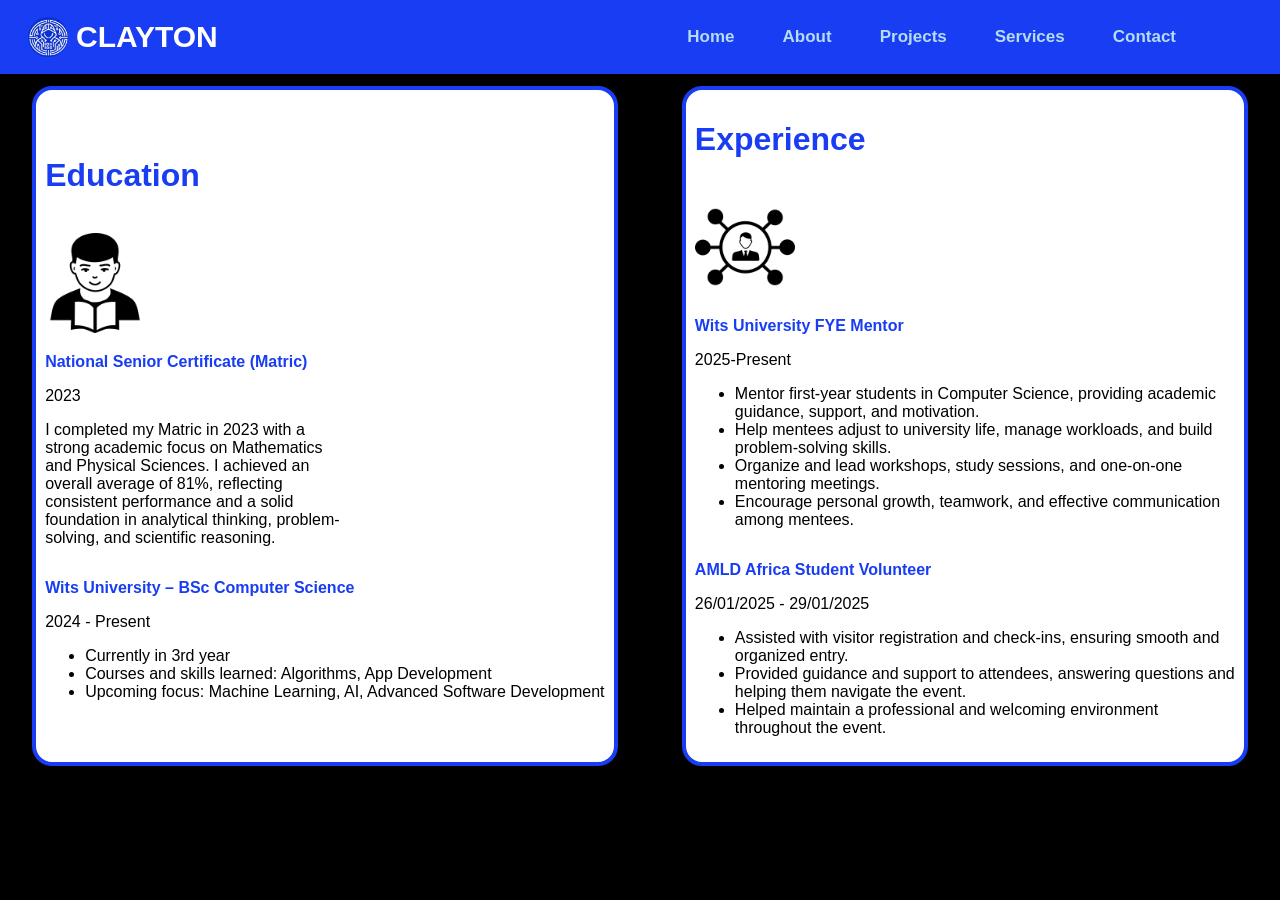
==== about.html @ 1ab11ec0 "about section pre done design" ====
<!DOCTYPE html>
<html lang="en">
<head>
    <meta charset="UTF-8">
    <meta name="viewport" content="width=device-width, initial-scale=1.0">
    <title>About</title>
    <link rel="stylesheet" href="styles.css">
  
</head>
<body>
      <div class="circles-bg">
  <span></span>
  <span></span>
  <span></span>
  <span></span>
  <span></span>
  <span></span>
  <span></span>
  <span></span>
   <span></span>
  <span></span>
  <span></span>
  <span></span>
  <span></span>
  <span></span>
  <span></span>
  <span></span>
   <span></span>
  <span></span>
  <span></span>
  <span></span>
  <span></span>
  <span></span>
  <span></span>
  <span></span>
   <span></span>
  <span></span>
  <span></span>
  <span></span>
  <span></span>
  <span></span>
    <span></span>
  <span></span>
  <span></span>
  <span></span>
  <span></span>
  <span></span>
  <span></span>
  <span></span>
   <span></span>
  <span></span>
  <span></span>
  <span></span>
  <span></span>
  <span></span>
  <span></span>
  <span></span>
   <span></span>
  <span></span>
  <span></span>
  <span></span>
  <span></span>
  <span></span>
  <span></span>
  <span></span>
   <span></span>
  <span></span>
  <span></span>
  <span></span>
  <span></span>
  <span></span>
  <span></span>
  <span></span>
  <span></span>
  <span></span>
</div>
  <header id="header">
      
        <div id="bar">
              <div id="ln" >
            <image id="logo" src="logos/logo.jpg" alt="this is the logo of my website"></image>
            <h1 id="title">CLAYTON</h1>
        </div>
            <div id="navContainer">
                <a class="navigation" id="a1" href="index.html">Home</a>
                <a class="navigation" href="about.html">About</a>
                <a class="navigation" href="projects.html">Projects</a>
                <a class="navigation" href="services.html">Services</a>
                <a class="navigation" href="contact.html">Contact</a>
            </div>
           
        </div>
    </header>
    <main id="main">
        <div id="info">
        <div id="education" class="edu">
            <h1 id="t">Education</h1>
            <br>
            <!-- education site -->
             <div class="eduObject">
                <image class="eduProfile" src="logos/student-icon.png"></image>
                <p class="nd">National Senior Certificate (Matric)</p>
                <p class="period">2023</p>
                <p class="desc">I completed my Matric in 2023 with a strong academic focus on Mathematics and Physical Sciences. I achieved an overall average of 81%, reflecting consistent performance and a solid foundation in analytical thinking, problem-solving, and scientific reasoning.</p>
             </div>
              <div class="eduObject">
                
                <p class="nd">Wits University – BSc Computer Science</p>
                <p class="period">2024 - Present</p>
                <ul>
                    <li>Currently in 3rd year</li>
                    <li>Courses and skills learned: Algorithms, App Development</li>
                    <li>
Upcoming focus: Machine Learning, AI, Advanced Software Development</li>
                </ul>
                
             </div>
        </div>
        <!-- Experience section -->
         <div id="Experience" class="edu">
            <h1 id="t1">Experience</h1>
            <br>
            <!-- education site -->
             <div class="eduObject">
                <image class="eduProfile" src="logos/user-network-icon.png"></image>
                <p class="nd">Wits University FYE Mentor</p>
                <p class="period">2025-Present</p>
                <ul id="expdesc">
                    <li>Mentor first-year students in Computer Science, providing academic guidance, support, and motivation.</li>

<li>Help mentees adjust to university life, manage workloads, and build problem-solving skills.</li>

<li>Organize and lead workshops, study sessions, and one-on-one mentoring meetings.</li>

<li>Encourage personal growth, teamwork, and effective communication among mentees.</li>
                </ul>
             </div>
                    <div class="eduObject">
                <p class="nd">AMLD Africa Student Volunteer</p>
                <p class="period">26/01/2025 - 29/01/2025</p>
                <ul id="expdesc">
                    <li>Assisted with visitor registration and check-ins, ensuring smooth and organized entry.</li>

<li>Provided guidance and support to attendees, answering questions and helping them navigate the event.</li>

<li>Helped maintain a professional and welcoming environment throughout the event.</li>
                </ul>
             </div>
           
        </div>
        <!-- Skills section -->
         
       </div>
    </main>
    
</body>
</html>
---- styles.css ----
*{
    font-family: 'Trebuchet MS', 'Lucida Sans Unicode', 'Lucida Grande', 'Lucida Sans', Arial, sans-serif;
}
#title{
    display:inline-block;
      
        color:white;
        align-items: center;
        font-size: 30px;
        /* font-style:italic; */
        font-family:arial,'Times New Roman', Times, serif;
    
        
}
.navigation.active{
        font-weight: bold;
    text-decoration-color:white;
    text-decoration-thickness: 3px;
    transform: scale(1.2);
    color:white;
}
.navigation:active{
    
    font-weight: bold;
    text-decoration-color:white;
    text-decoration-thickness: 3px;
    transform: scale(1.2);
    color:white;
}
.navigation{
    box-sizing: border-box;
    text-decoration: none;
    color:rgb(181, 219, 245);
    font-weight: bold;
    border: 4px solid transparent;
    transition:  0.3s ease, transform 0.3s ease;
}
.navigation:hover{
    background-color:rgb(143, 135, 211);
    cursor: pointer;
    border-radius:12px;
    text-decoration-color:white;
    text-decoration-thickness: 3px;
    border:4px solid white;
    padding:4px;

}
#profile{
    display: inline;
}

#picture{
    height: 480px;
    border: 5px solid #183df2;
    border-radius: 45px;
    width:350px;
    margin:3px;
    margin-left: 40px;
    margin-right: 20px;
    margin-bottom: 0px;
}
#picture:hover{
    height:500px;
    width:380px;

}
.clink:hover{
    width:40px;
    height:40px;
    border: #183df2 solid 2px;
    padding: 3px;
    border-radius: 12px;
}
#contact_links:hover{
    display: flex;
    width:310px;
      margin:17px;
    align-items:right;
    animation-play-state: paused;
    justify-content: space-around;
    flex:1px;

}
.socialLinks :hover{
    animation-play-state: paused;
}
#contact_links:hover a{
    animation-play-state: paused;
}
.socialLinks:active{
    animation-play-state: paused;
}
#intro{
    display: flex;
    justify-content: center;
       flex-wrap: wrap;
    gap:20px;
   
}
#phrase{
    margin-top: 70px;
     opacity: 0;   
     color:white;
       margin-bottom: 90px;          
    transform: translateX(100%); 
    transition: opacity 1s ease, transform 3s ease;
}
#phrase.show {
    opacity: 1;
    transform: translateY(0);
}

#name{
    font-size: 20px;
    font-weight: bold;
    color:#183df2
}
#introbox{

    width: 400px;
    margin-top: 90px;
  
}
#contact_links{
    display: flex;
      width: 100px;
    height: 300px;
    position: relative;
     overflow: hidden; 
    align-items: center;
    margin:0px;
    justify-content: space-around;
    flex:1px;
}
#contact_links a{
    width: 30px;
    height: 30px;

    transform-origin: 100px 0; 
    animation: orbit 5s linear infinite;
}

#contact_links a:nth-child(1) {
    animation-delay: 0s;
}
#contact_links a:nth-child(2) {
    animation-delay: 1.25s;
}
#contact_links a:nth-child(3) {
    animation-delay: 2.5s;
}
#contact_links a:nth-child(4) {
    animation-delay: 3.75s;
}

@keyframes orbit {
    from {
        transform: rotate(0deg) translateX(100px) rotate(0deg);
    }
    to {
        transform: rotate(360deg) translateX(100px) rotate(-360deg);
    }
    
}
@keyframes fall {
    from {
        transform: translate(0, 0);
        opacity: 0;
    }
    10% {
        opacity: 1;
    }
    to {
        transform: translate(-20px, -120vh);
        opacity: 0;
    }
}

#logo{
    width:40px;
    height:40px;
    margin-top: 18px;
    margin:3px;
    padding: 5px;
    background-color: #183df2;
    border-radius: 25px;;
}
#git{
    background-color: white;
    border-radius: 40px;;
}
.clink{
    height:30px;
    width:30px;
}
#ln{
    display:flex;
    margin-left:20px;
    justify-content: center;
    align-items: center;
}
#d:hover{
    background-color: blue;
    cursor: pointer;
}
#d{
    color:white;
    display: inline;
    background-color: #183df2;
    margin-top:40px;
    align-items: center;
    padding:8px;
    border-radius: 20px;
    font-weight: bold;
}
#header{
    margin:0px;
}

body{
    margin:0px;
    justify-content: center;
    background-color: black;
    overflow: auto;
}
#bar{
    display: flex;
    background-color: #183df2;
    flex:1px;
    margin:0px;
    gap:40px;
    align-items: center;
    justify-content: space-between;
}
#navContainer{
    display: flex;
    font-size:17px;
    justify-content: space-around;
    margin-right: 100px;
    margin-left: 0px;
    gap: 40px;
    
}

.circles-bg {
    position: fixed;
    top: 0;
    left: 0;
    width: 100%;
    height: 100%;
    overflow: hidden;
    z-index: -1; 
    background: black; 
}

.circles-bg span {
    position: absolute;
    bottom: -150px;
    width: 40px;
    height: 40px;
    background: rgba(24, 61, 242, 0.2);
    border-radius: 50%;
    animation: fall 15s linear infinite;
}


.circles-bg span:nth-child(1) {
    left: 10%;
    width: 20px;
    height: 20px;
    animation-duration: 10s;
}

.circles-bg span:nth-child(2) {
    left: 25%;
    width: 50px;
    height: 50px;
    animation-duration: 18s;
}

.circles-bg span:nth-child(3) {
    left: 40%;
    width: 30px;
    height: 30px;
    animation-duration: 14s;
}

.circles-bg span:nth-child(4) {
    left: 55%;
    width: 60px;
    height: 60px;
    animation-duration: 20s;
}

.circles-bg span:nth-child(5) {
    left: 70%;
    width: 25px;
    height: 25px;
    animation-duration: 12s;
}

.circles-bg span:nth-child(6) {
    left: 85%;
    width: 45px;
    height: 45px;
    animation-duration: 16s;
}

.circles-bg span:nth-child(7) {
    left: 95%;
    width: 15px;
    height: 15px;
    animation-duration: 9s;
}

@keyframes fall {
    0% {
        transform: translateY(0);
        opacity: 0;
    }
    10% {
        opacity: 1;
    }
    100% {
        transform: translateY(-120vh);
        opacity: 0;
    }
}
/* about page */
#Experience{
     background-color: white;
    border-radius: 20px;
    display:flex;
    padding:9px;
    margin:12px;
    justify-content: center;
    flex-wrap: wrap;
    margin:12px;
    flex-direction: column;
    border: 4px solid #183df2;
}
.eduObject{
        justify-content: center;
        align-items: center;
}
#education{
    background-color: white;
    border-radius: 20px;
    justify-content: center;
    display:flex;
    padding:9px;
    margin:12px;
    flex-wrap: wrap;
    margin:12px;
    flex-direction: column;
    border: 4px solid #183df2;
}
#t1{
    font-weight: bold;
    color:#183df2;
}
.nd{
    font-weight: bold;
    color:#183df2;
  
}
.eduProfile{
    width: 100px;
    height:100px;
    border-radius:25px;
    background-color:white;
}
#t{
     font-weight: bold;
    color:#183df2;
}
.desc{
     width:300px;
}
#info{
    display:flex;
    justify-content: space-around;
    overflow: auto;
   
}
#expdesc{
    width:500px;
}
@media(max-width:600px){
    #picture{
    border-radius: 45px;
    flex-direction: column;
    height:300px;
    width:300px;
    margin:12px auto;
    }
    #picture:hover{
    height:350px;
    width:350px;

}
 #contact_links{
        display: flex;
        flex-direction: row; 
        justify-content: center; 
        align-items: center;
        width: 100%;
        height: auto;
        margin: 20px 0;
        animation: none; 
        overflow: visible; 
    }
    
    #contact_links a{
        margin: 0 10px; 
        animation: none; 
        transform: none; 
    }
  #profile{
        display: flex;
        justify-content: center;
        width: 100%;
    }
    
#intro{
    display: flex;
    flex-direction: column;
    align-items: center;
    width: 100%;
    padding: 20px;
    justify-content: center;
}
#d{
    color:black;
    background-color: #183df2;
    border-radius: 20px;
    font-weight: bold;
}
#introbox{
    position:flex;
    align-items: center;
    flex-direction: column;
    justify-content: center;
    width: 90%;
    font-size: 14px;
    text-align: center;
    max-width: 350px;
    margin: 0 auto;
}
#info{
    display: flex;
    flex-direction: column;
    overflow-y: auto;
     box-sizing: border-box;
      scroll-behavior: smooth; 
}

#title{
    font-size: 17px;
    margin-right:1px;
}
body{
    margin:0px;
    justify-content: center;
    background-color: black;
    width: 100%;
}
    .circles-bg span {
        width: 20px; 
        height: 20px;
    }
    
    .circles-bg span:nth-child(2),
    .circles-bg span:nth-child(4),
    .circles-bg span:nth-child(6) {
        width: 30px; 
        height: 30px;
    }
    #main{
         height: 100vh; 
    }
#phrase{
            margin-top: 20px; 
        margin-bottom: 20px;
        font-size: 16px; 
        text-align: center; 
        opacity: 1; 
        transform: none; 
        width: 100%; /
}
#bar{
    overflow: hidden;
}
}
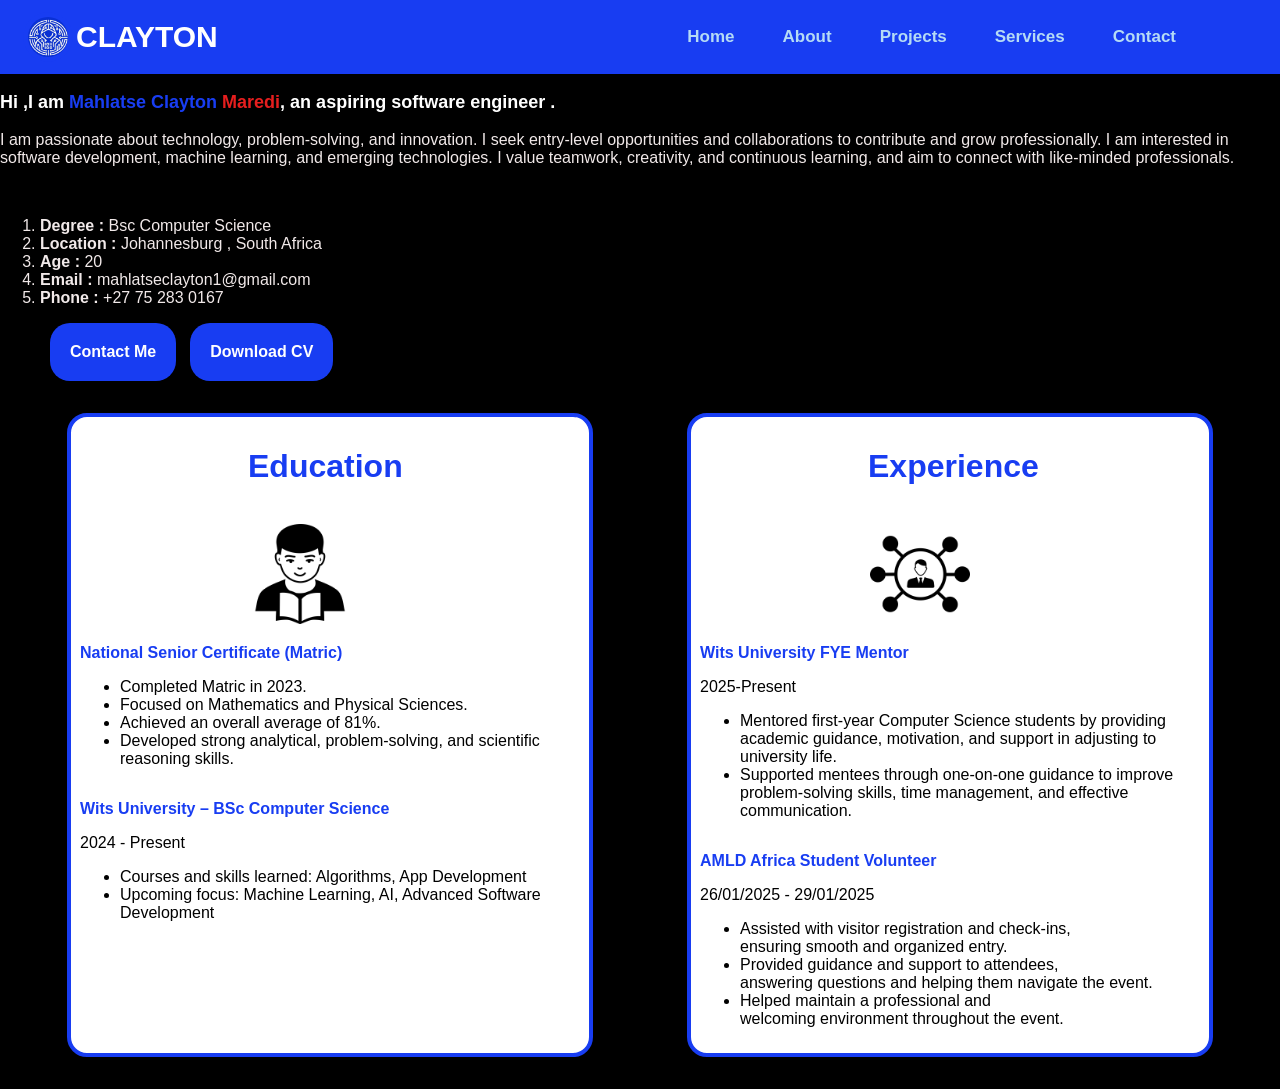
==== commit 68fdf20b: "about page semi done" ====
--- a/about.html
+++ b/about.html
@@ -92,6 +92,25 @@
         </div>
     </header>
     <main id="main">
+        <div id="aboutId">
+            <p id="aboutDesc">Hi ,I am <span id="fnameId"> Mahlatse Clayton <span id=lnameId >Maredi</span></span>, an aspiring software engineer .</p>
+            <p id="aboutText">I am passionate about technology, problem-solving, and innovation.
+I seek entry-level opportunities and collaborations to contribute and grow professionally.
+I am interested in software development, machine learning, and emerging technologies.
+I value teamwork, creativity, and continuous learning, and aim to connect with like-minded professionals.</p>
+        <br>
+        <ol id="backlist">
+            <li ><strong class="c">Degree :  </strong> Bsc Computer Science</li>
+              <li><strong class="c">Location :  </strong> Johannesburg , South Africa</li>
+                <li><strong class="c">Age :  </strong>20</li>
+                  <li><strong class="c">Email :  </strong> mahlatseclayton1@gmail.com</li>
+                    <li><strong class="c">Phone :  </strong> +27 75 283 0167</li>
+        </ol>
+             <div id="bContainer">
+                    <div class="btnId">Contact Me</div>
+                    <div class="btnId">Download CV</div>
+                </div>
+</div>
         <div id="info">
         <div id="education" class="edu">
             <h1 id="t">Education</h1>
@@ -100,15 +119,20 @@
              <div class="eduObject">
                 <image class="eduProfile" src="logos/student-icon.png"></image>
                 <p class="nd">National Senior Certificate (Matric)</p>
-                <p class="period">2023</p>
-                <p class="desc">I completed my Matric in 2023 with a strong academic focus on Mathematics and Physical Sciences. I achieved an overall average of 81%, reflecting consistent performance and a solid foundation in analytical thinking, problem-solving, and scientific reasoning.</p>
+               
+             <ul class="desc">
+    <li>Completed Matric in 2023.</li>
+    <li>Focused on Mathematics and Physical Sciences.</li>
+    <li>Achieved an overall average of 81%.</li>
+    <li>Developed strong analytical, problem-solving, and scientific reasoning skills.</li>
+</ul>
              </div>
               <div class="eduObject">
                 
                 <p class="nd">Wits University – BSc Computer Science</p>
                 <p class="period">2024 - Present</p>
                 <ul>
-                    <li>Currently in 3rd year</li>
+                 
                     <li>Courses and skills learned: Algorithms, App Development</li>
                     <li>
 Upcoming focus: Machine Learning, AI, Advanced Software Development</li>
@@ -125,25 +149,21 @@
                 <image class="eduProfile" src="logos/user-network-icon.png"></image>
                 <p class="nd">Wits University FYE Mentor</p>
                 <p class="period">2025-Present</p>
-                <ul id="expdesc">
-                    <li>Mentor first-year students in Computer Science, providing academic guidance, support, and motivation.</li>
+              <ul id="expdesc">
+    <li>Mentored first-year Computer Science students by providing academic guidance, motivation, and support in adjusting to university life.</li>
+    <li>Supported mentees through one-on-one guidance to improve problem-solving skills, time management, and effective communication.</li>
+</ul>
 
-<li>Help mentees adjust to university life, manage workloads, and build problem-solving skills.</li>
-
-<li>Organize and lead workshops, study sessions, and one-on-one mentoring meetings.</li>
-
-<li>Encourage personal growth, teamwork, and effective communication among mentees.</li>
-                </ul>
              </div>
                     <div class="eduObject">
                 <p class="nd">AMLD Africa Student Volunteer</p>
                 <p class="period">26/01/2025 - 29/01/2025</p>
                 <ul id="expdesc">
-                    <li>Assisted with visitor registration and check-ins, ensuring smooth and organized entry.</li>
+                    <li>Assisted with visitor registration and check-ins,<br> ensuring smooth and organized entry.</li>
 
-<li>Provided guidance and support to attendees, answering questions and helping them navigate the event.</li>
+<li>Provided guidance and support to attendees, <br>answering questions and helping them navigate the event.</li>
 
-<li>Helped maintain a professional and welcoming environment throughout the event.</li>
+<li>Helped maintain a professional and <br>welcoming environment throughout the event.</li>
                 </ul>
              </div>
            
--- a/styles.css
+++ b/styles.css
@@ -346,12 +346,11 @@
 #education{
     background-color: white;
     border-radius: 20px;
-    justify-content: center;
+    
     display:flex;
     padding:9px;
     margin:12px;
     flex-wrap: wrap;
-    margin:12px;
     flex-direction: column;
     border: 4px solid #183df2;
 }
@@ -367,6 +366,7 @@
 .eduProfile{
     width: 100px;
     height:100px;
+       margin-left:170px;
     border-radius:25px;
     background-color:white;
 }
@@ -374,17 +374,72 @@
      font-weight: bold;
     color:#183df2;
 }
-.desc{
-     width:300px;
-}
+
 #info{
     display:flex;
     justify-content: space-around;
+    flex:2px;
+    padding:20px;
     overflow: auto;
    
 }
+.edu{
+    width:500px ;
+    overflow: break-word;
+   
+}
+.edu h1{
+    justify-content: center;
+    margin-left:168px;
+}
 #expdesc{
-    width:500px;
+    width:500px auto;
+    overflow: break-word;
+
+}
+#expdesc li{
+    overflow: break-word;
+}
+#aboutDesc{
+    color:white;
+    font-size: large;
+    font-weight: bold;
+}
+#fnameId{
+        color:#183df2;
+        font-size: large;
+        font-weight: bold;
+}
+#aboutId{
+    align-items: center;
+    color:rgb(241, 233, 233);
+}
+#bContainer{
+    display: flex;
+    gap:14px;
+    margin-left: 50px;
+       flex-wrap: wrap;
+
+}
+.btnId{
+    color:white;
+    font-weight: bold;
+    background-color: #183df2;
+    border-radius: 20px;
+    padding:20px;
+ 
+}
+.c{
+    list-style-type: none;
+    
+}
+#lnameId{
+        color:rgb(230, 30, 30);
+    font-size: large;
+    font-weight: bold;
+}
+#main1{
+    background-color: white;;
 }
 @media(max-width:600px){
     #picture{
@@ -399,6 +454,18 @@
     width:350px;
 
 }
+.edu{
+    width: auto;
+    overflow: break-word;
+   
+}
+#expdesc li{
+    overflow: break-word;
+}
+.desc{
+    overflow: break-word;
+}
+
  #contact_links{
         display: flex;
         flex-direction: row; 
@@ -451,6 +518,7 @@
     display: flex;
     flex-direction: column;
     overflow-y: auto;
+    justify-content: center;
      box-sizing: border-box;
       scroll-behavior: smooth; 
 }
@@ -491,4 +559,19 @@
 #bar{
     overflow: hidden;
 }
+.edu{
+    font-size:12px;
+    overflow: break-word;
+
+}
+.eduProfile{
+    margin-left:140px;
+}
+.edu h1{
+    font-size:20px;
+    margin-left:73;
+}
+#expdesc{
+    overflow: break-word;
+}
 }
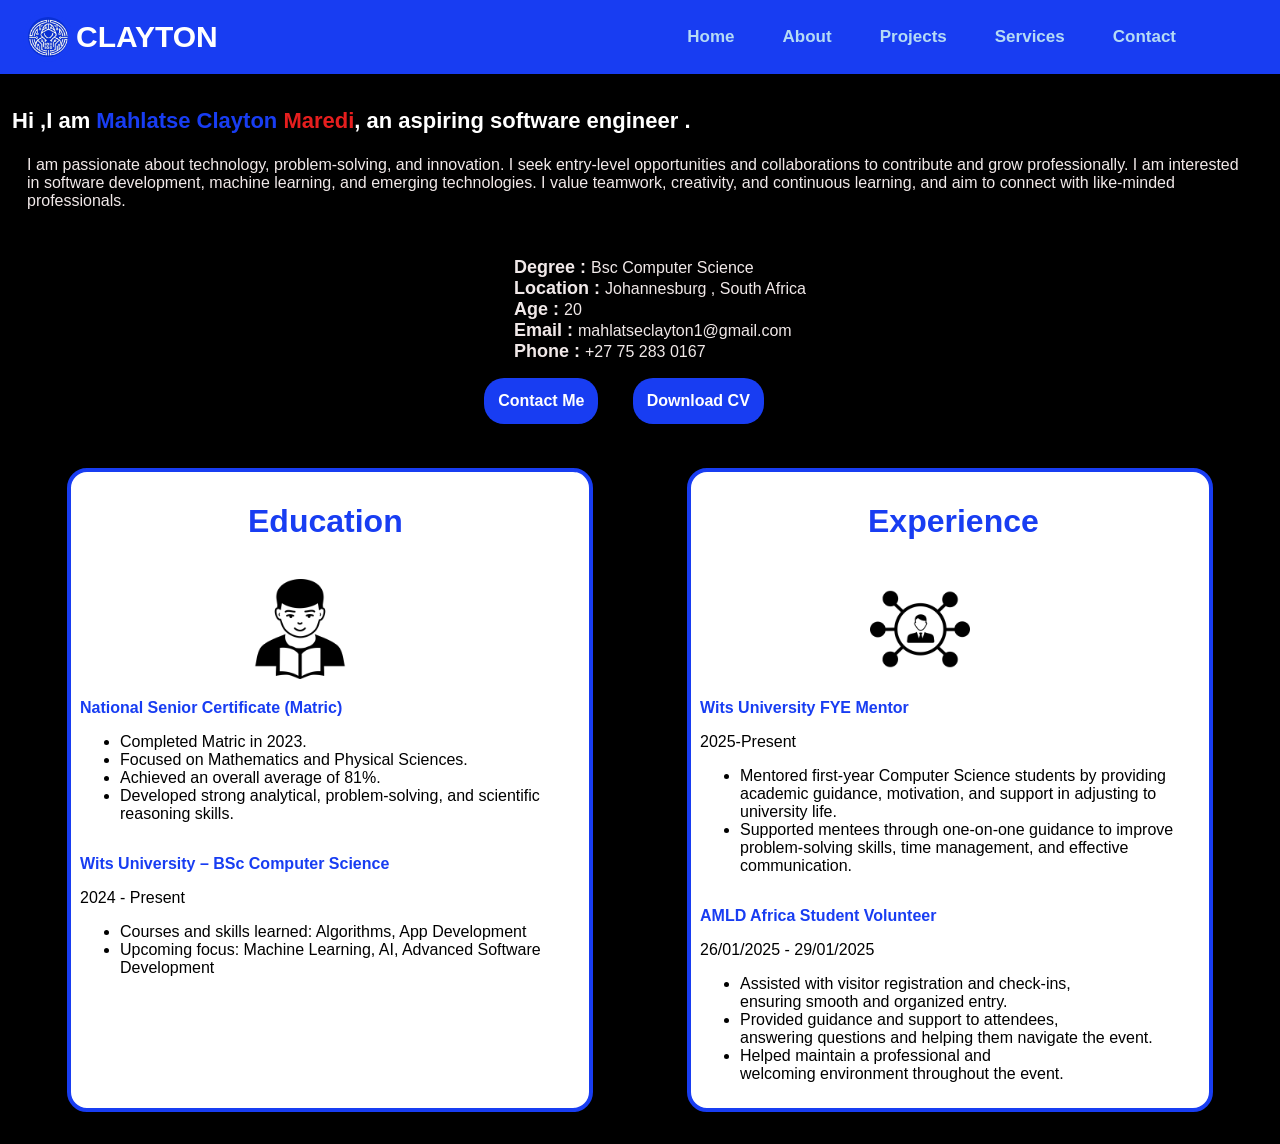
==== commit acbd4bb8: "skills overview" ====
--- a/about.html
+++ b/about.html
@@ -98,18 +98,22 @@
 I seek entry-level opportunities and collaborations to contribute and grow professionally.
 I am interested in software development, machine learning, and emerging technologies.
 I value teamwork, creativity, and continuous learning, and aim to connect with like-minded professionals.</p>
-        <br>
-        <ol id="backlist">
-            <li ><strong class="c">Degree :  </strong> Bsc Computer Science</li>
-              <li><strong class="c">Location :  </strong> Johannesburg , South Africa</li>
-                <li><strong class="c">Age :  </strong>20</li>
-                  <li><strong class="c">Email :  </strong> mahlatseclayton1@gmail.com</li>
-                    <li><strong class="c">Phone :  </strong> +27 75 283 0167</li>
+     <div id="skillContainer">
+         <div >
+          <ol id="backlist">
+            <li ><strong class="c">Degree  :  </strong> Bsc Computer Science</li>
+            <li><strong class="c">Location :  </strong> Johannesburg , South Africa</li>
+            <li><strong class="c">Age      :  </strong>20</li>
+            <li><strong class="c">Email    :  </strong> mahlatseclayton1@gmail.com</li>
+            <li><strong class="c">Phone    :  </strong> +27 75 283 0167</li>
         </ol>
              <div id="bContainer">
                     <div class="btnId">Contact Me</div>
                     <div class="btnId">Download CV</div>
                 </div>
+      <!-- bars of skills -->
+            </div>
+     </div>
 </div>
         <div id="info">
         <div id="education" class="edu">
--- a/styles.css
+++ b/styles.css
@@ -402,45 +402,59 @@
 }
 #aboutDesc{
     color:white;
-    font-size: large;
+    font-size: 22px;
     font-weight: bold;
 }
 #fnameId{
         color:#183df2;
-        font-size: large;
+        font-size: 22px;
         font-weight: bold;
 }
 #aboutId{
     align-items: center;
     color:rgb(241, 233, 233);
+    padding:12px;
+}
+#aboutText{
+    padding:15px;
+    padding-top: 0;
+    margin-top: 0;
 }
 #bContainer{
     display: flex;
     gap:14px;
-    margin-left: 50px;
-       flex-wrap: wrap;
-
+    justify-content: space-around;
+    width: 300px;
 }
 .btnId{
     color:white;
     font-weight: bold;
     background-color: #183df2;
     border-radius: 20px;
-    padding:20px;
+    padding:14px;
  
 }
+#skillContainer{
+    
+    justify-content: center;
+    display: flex;
+ 
+}
 .c{
+    
+    font-size: 18px;
+}
+#backlist{
     list-style-type: none;
-    
-}
+
+}
+
 #lnameId{
         color:rgb(230, 30, 30);
-    font-size: large;
-    font-weight: bold;
-}
-#main1{
-    background-color: white;;
-}
+    font-size: 22px;
+    font-weight: bold;
+}
+
 @media(max-width:600px){
     #picture{
     border-radius: 45px;
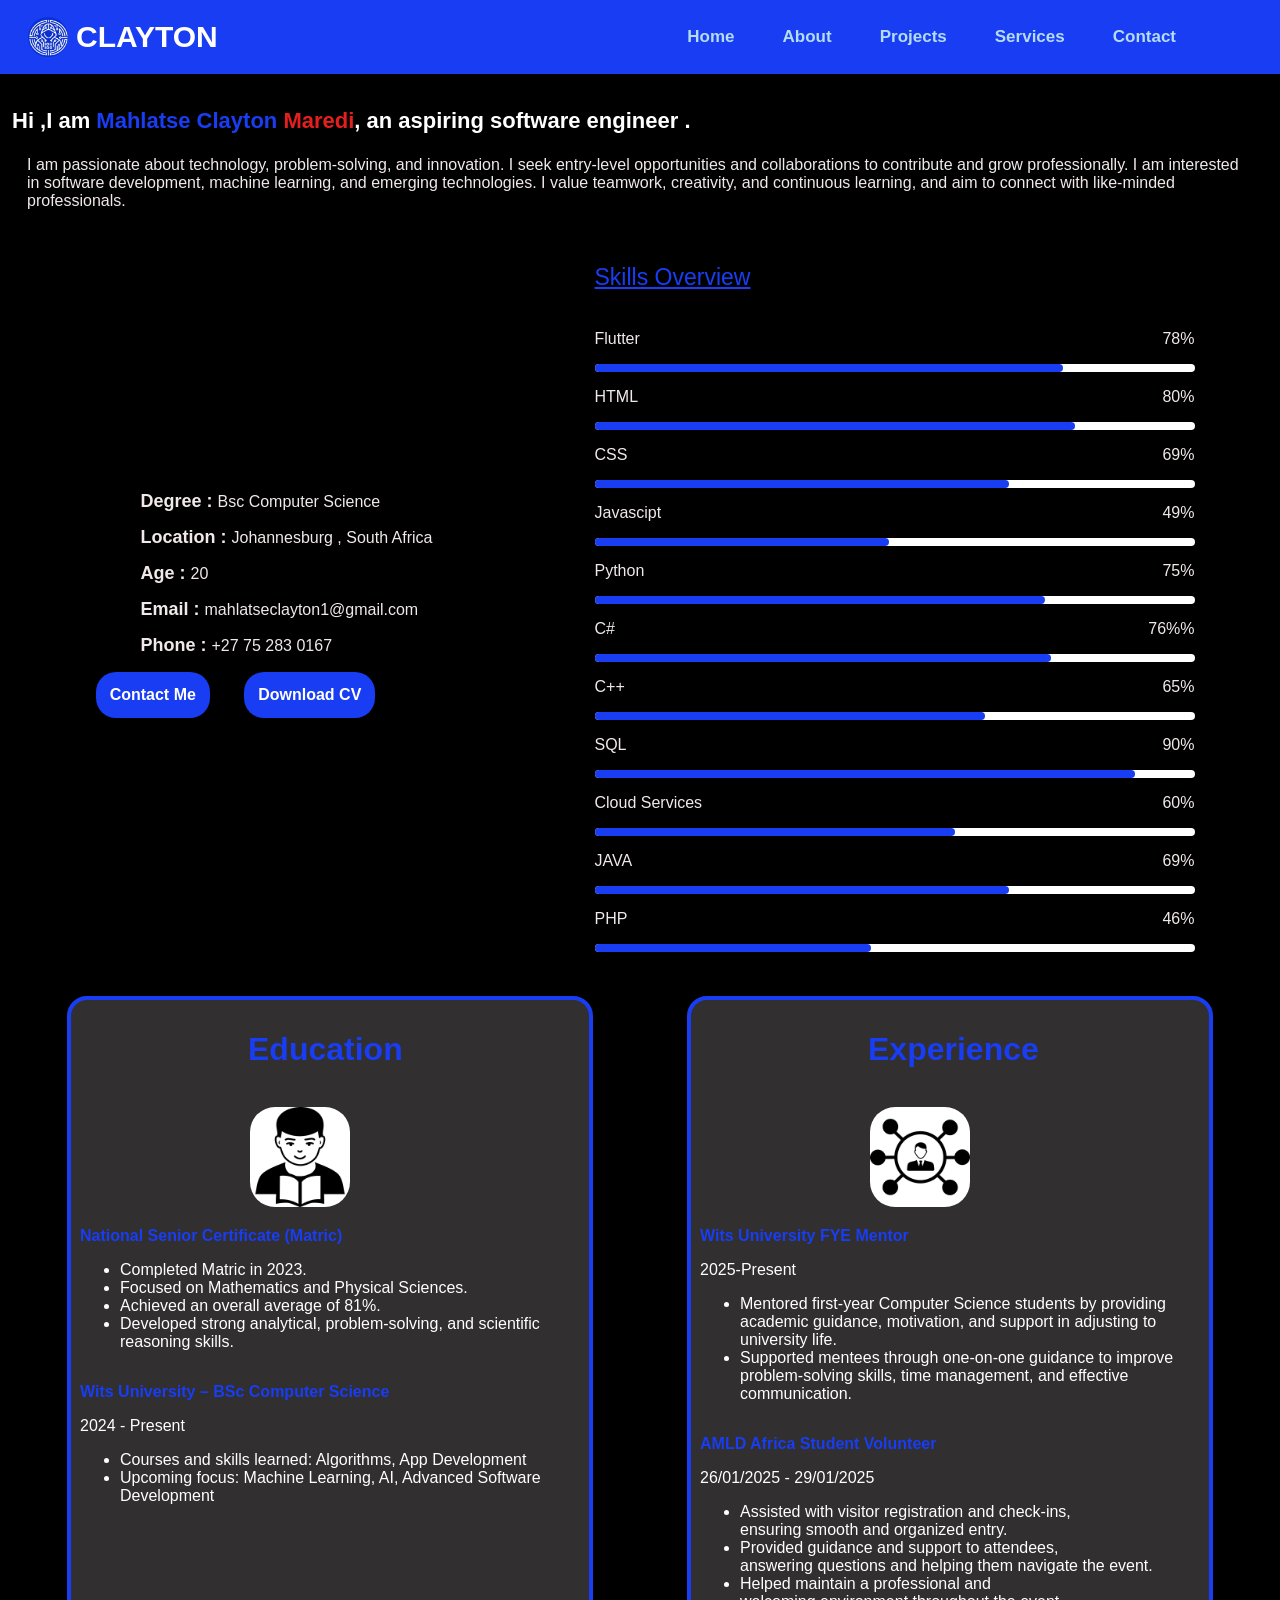
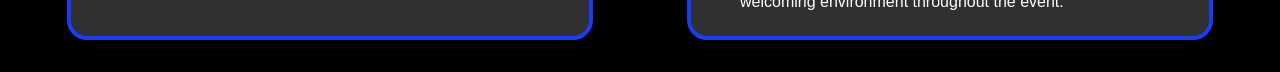
==== commit c92267f0: "about page done" ====
--- a/about.html
+++ b/about.html
@@ -99,7 +99,7 @@
 I am interested in software development, machine learning, and emerging technologies.
 I value teamwork, creativity, and continuous learning, and aim to connect with like-minded professionals.</p>
      <div id="skillContainer">
-         <div >
+         <div id="blk" >
           <ol id="backlist">
             <li ><strong class="c">Degree  :  </strong> Bsc Computer Science</li>
             <li><strong class="c">Location :  </strong> Johannesburg , South Africa</li>
@@ -108,11 +108,111 @@
             <li><strong class="c">Phone    :  </strong> +27 75 283 0167</li>
         </ol>
              <div id="bContainer">
-                    <div class="btnId">Contact Me</div>
-                    <div class="btnId">Download CV</div>
+                    <div onclick="showContact()" class="btnId">Contact Me</div>
+                    <div onclick="downloadCV()" class="btnId">Download CV</div>
                 </div>
       <!-- bars of skills -->
+       
             </div>
+              <div id="holderId">
+                <p id="overId">Skills Overview</p>
+            <div class="elementId">
+                <div class="percentageId">
+                    <div class="combo">
+                    <div class="pId1">
+                    <p class="pId">Flutter</p>
+                     <p class="pId">78%</p></div>
+                    <div class="line2">
+                    <div id="line1" class="line"></div></div>
+                     </div>
+                </div>
+                <div class="percentageId">
+                    <div class="combo">
+                    <div class="pId1">
+                    <p class="pId">HTML</p>
+                     <p class="pId">80%</p></div>
+                  <div class="line2">
+                    <div id="line3" class="line"></div></div></div>
+                </div>
+                <div class="percentageId">
+                    <div class="combo">
+                    <div class="pId1">
+                    <p class="pId">CSS</p>
+                     <p class="pId">69%</p></div>
+<div class="line2">
+                    <div id="line4" class="line"></div></div>
+                     </div>
+                </div>
+                <div class="percentageId">
+                    <div class="combo">
+                    <div class="pId1">
+                    <p class="pId">Javascipt</p>
+                     <p class="pId">49%</p></div>
+                  <div class="line2">
+                    <div id="line5" class="line"></div></div></div>
+                </div>
+                <div class="percentageId">
+                    <div class="combo">
+                    <div class="pId1">
+                    <p class="pId">Python</p>
+                     <p class="pId">75%</p></div>
+                    <div class="line2">
+                    <div id="line6" class="line"></div></div></div>
+                </div>
+                <div class="percentageId">
+                    <div class="combo">
+                    <div class="pId1">
+                    <p class="pId">C#</p>
+                     <p class="pId">76%%</p></div>
+                    <div class="line2">
+                    <div id="line7" class="line"></div></div></div>
+                </div>
+                <div class="percentageId">
+                    <div class="combo">
+                    <div class="pId1">
+                    <p class="pId">C++</p>
+                     <p class="pId">65%</p></div>
+                    <div class="line2">
+                    <div id="line8" class="line"></div></div></div>
+                </div>
+                <div class="percentageId">
+                    <div class="combo">
+                    <div class="pId1">
+                    <p class="pId">SQL</p>
+                     <p class="pId">90%</p></div>
+                    <div class="line2">
+                    <div id="line9" class="line"></div></div></div>
+                </div>
+                <div class="percentageId">
+                    <div class="combo">
+                    <div class="pId1">
+                        <p class="pId">Cloud Services</p>
+                     <p class="pId">60%</p>
+                    </div>
+                    <div class="line2">
+                    <div id="line10" class="line"></div></div>
+                    </div>
+                    
+                </div>
+                 <div class="percentageId">
+                    <div class="combo">
+                    <div class="pId1">
+                    <p class="pId">JAVA</p>
+                     <p class="pId">69%</p></div>
+<div class="line2">
+                    <div id="line4" class="line"></div></div>
+                     </div>
+                </div>
+                <div class="percentageId">
+                    <div class="combo">
+                    <div class="pId1">
+                    <p class="pId">PHP</p>
+                     <p class="pId">46%</p></div>
+                     <div class="line2">
+                    <div id="line11" class="line"></div></div></div>
+                </div>
+            </div>
+         </div>
      </div>
 </div>
         <div id="info">
@@ -135,7 +235,7 @@
                 
                 <p class="nd">Wits University – BSc Computer Science</p>
                 <p class="period">2024 - Present</p>
-                <ul>
+                <ul class="desc">
                  
                     <li>Courses and skills learned: Algorithms, App Development</li>
                     <li>
@@ -153,7 +253,7 @@
                 <image class="eduProfile" src="logos/user-network-icon.png"></image>
                 <p class="nd">Wits University FYE Mentor</p>
                 <p class="period">2025-Present</p>
-              <ul id="expdesc">
+              <ul class="expdesc">
     <li>Mentored first-year Computer Science students by providing academic guidance, motivation, and support in adjusting to university life.</li>
     <li>Supported mentees through one-on-one guidance to improve problem-solving skills, time management, and effective communication.</li>
 </ul>
@@ -162,7 +262,7 @@
                     <div class="eduObject">
                 <p class="nd">AMLD Africa Student Volunteer</p>
                 <p class="period">26/01/2025 - 29/01/2025</p>
-                <ul id="expdesc">
+                <ul class="expdesc">
                     <li>Assisted with visitor registration and check-ins,<br> ensuring smooth and organized entry.</li>
 
 <li>Provided guidance and support to attendees, <br>answering questions and helping them navigate the event.</li>
@@ -176,6 +276,6 @@
          
        </div>
     </main>
-    
+    <script src="index.js"></script>
 </body>
 </html>
--- a/styles.css
+++ b/styles.css
@@ -326,9 +326,10 @@
         opacity: 0;
     }
 }
+
 /* about page */
 #Experience{
-     background-color: white;
+     background-color: rgb(49, 47, 47);
     border-radius: 20px;
     display:flex;
     padding:9px;
@@ -343,8 +344,16 @@
         justify-content: center;
         align-items: center;
 }
+#backlist li{
+    margin:15px;
+}
+#overId{
+    font-size: 23px;
+    color:#183df2;
+    text-decoration: underline;
+}
 #education{
-    background-color: white;
+ background-color: rgb(49, 47, 47);
     border-radius: 20px;
     
     display:flex;
@@ -358,9 +367,19 @@
     font-weight: bold;
     color:#183df2;
 }
+.expdesc li{
+    color:white;
+}
+.period{
+    color:white;
+}
+.desc li{
+    color:white;
+}
 .nd{
     font-weight: bold;
     color:#183df2;
+    
   
 }
 .eduProfile{
@@ -386,6 +405,7 @@
 .edu{
     width:500px ;
     overflow: break-word;
+    
    
 }
 .edu h1{
@@ -434,11 +454,75 @@
     padding:14px;
  
 }
+.btnId:hover{
+    cursor: pointer;
+}
 #skillContainer{
     
-    justify-content: center;
-    display: flex;
+    justify-content: space-around;
+    align-items: center;
+    display: flex;
+   
  
+}
+.line2{
+     height:8px;
+     width:100%;
+     border-radius: 20px;
+     background-color: white;
+
+}
+#line1{
+    width:78%;
+}
+#line3{
+    width:80%;
+}
+#line4{
+    width:69%;
+}
+#line5{
+    width:49%;
+}
+
+#line6{
+    width:75%;
+}
+#line7{
+    width:76%;
+}
+#line8{
+    width:65%;
+}
+#line9{
+    width:90%;
+}
+#line10{
+    width:60%;
+}
+#line11{
+    width:46%;
+}
+.line{
+    height:8px;
+    width:50%;
+    background-color: #183df2;
+    border-radius: 20px;
+}
+.combo{
+    display:flex;
+    flex-direction: column;
+    
+}
+.pId1{
+    display: flex;
+    width:600px;
+    flex-wrap: wrap;
+    justify-content: space-between;
+}
+.percentageId{
+    display:flex;
+    flex-direction: column;
 }
 .c{
     
@@ -448,6 +532,21 @@
     list-style-type: none;
 
 }
+#aboutDesc{
+    overflow: hidden;               
+  border-right: 2px solid black; 
+  white-space: nowrap;             
+  width: 0;                        
+  animation: aboutDesc 8s steps(60) forwards, blink 0.2s step-end infinite alternate;
+}
+@keyframes blink {
+  0%, 100% { border-color: transparent; }
+  50% { border-color: black; }
+}
+@keyframes aboutDesc {
+  0% { width: 0; }
+  100% { width: 60ch; } 
+    }
 
 #lnameId{
         color:rgb(230, 30, 30);
@@ -466,6 +565,23 @@
     #picture:hover{
     height:350px;
     width:350px;
+
+}
+#skillContainer{
+    flex-direction: column;
+}
+#aboutDesc{
+    overflow:break-word;
+    font-size:13px;
+}
+#fnameId{
+    font-size:16px;
+}
+#lnameId{
+    font-size:16px;
+}
+.percentageId{
+    width:300px;
 
 }
 .edu{
@@ -585,6 +701,9 @@
     font-size:20px;
     margin-left:73;
 }
+.pId1{
+    width:300px;
+}
 #expdesc{
     overflow: break-word;
 }
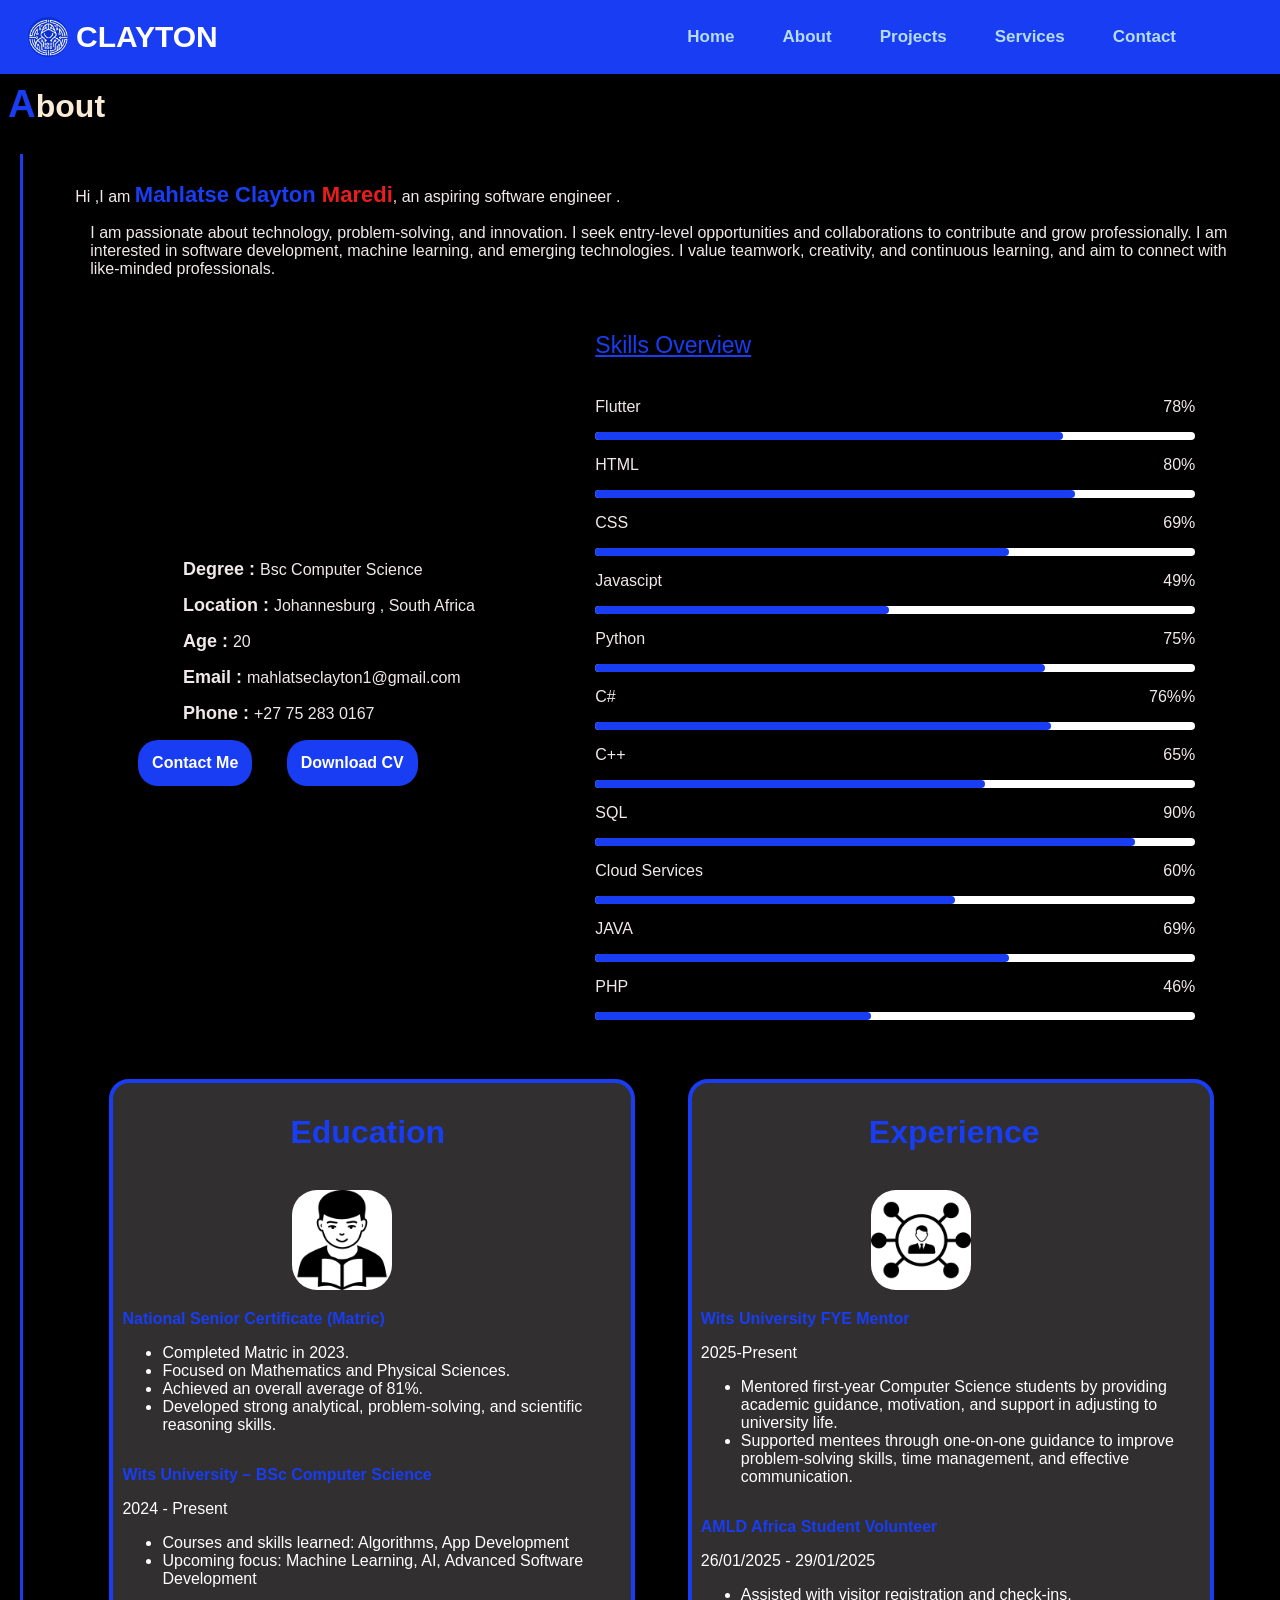
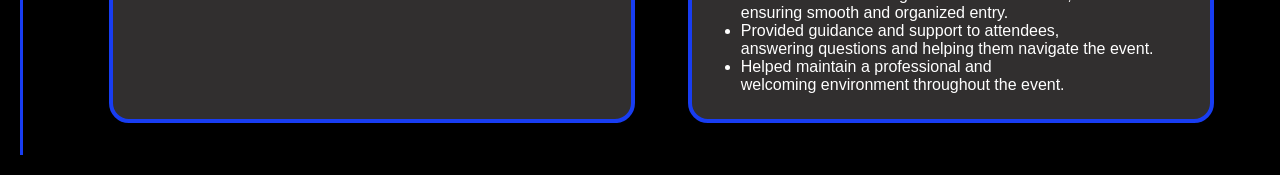
==== commit bf78b2d6: "services done" ====
--- a/about.html
+++ b/about.html
@@ -92,8 +92,12 @@
         </div>
     </header>
     <main id="main">
+         <h1 class="subt"><span class="s">A</span>bout</h1>
+            <div class="serviceContainer">
+            <div class="vLine"></div>
+        <div class="serviceId">
         <div id="aboutId">
-            <p id="aboutDesc">Hi ,I am <span id="fnameId"> Mahlatse Clayton <span id=lnameId >Maredi</span></span>, an aspiring software engineer .</p>
+            <p class="aboutDesc">Hi ,I am <span id="fnameId"> Mahlatse Clayton <span id=lnameId >Maredi</span></span>, an aspiring software engineer .</p>
             <p id="aboutText">I am passionate about technology, problem-solving, and innovation.
 I seek entry-level opportunities and collaborations to contribute and grow professionally.
 I am interested in software development, machine learning, and emerging technologies.
@@ -273,7 +277,8 @@
            
         </div>
         <!-- Skills section -->
-         
+         </div>
+         </div>
        </div>
     </main>
     <script src="index.js"></script>
--- a/styles.css
+++ b/styles.css
@@ -12,6 +12,18 @@
     
         
 }
+#contactContainer{
+    display:flex;
+    flex-direction: column;
+    gap:15px;
+    width:400px;
+    height:600px;
+    justify-content: center;
+
+}
+#cnl{
+    color:#183df2;
+}
 .navigation.active{
         font-weight: bold;
     text-decoration-color:white;
@@ -55,13 +67,13 @@
     border-radius: 45px;
     width:350px;
     margin:3px;
-    margin-left: 40px;
+    margin-left: 49px;
     margin-right: 20px;
     margin-bottom: 0px;
 }
 #picture:hover{
-    height:500px;
-    width:380px;
+    transform: scale(1.05);
+  
 
 }
 .clink:hover{
@@ -123,9 +135,11 @@
 }
 #contact_links{
     display: flex;
-      width: 100px;
-    height: 300px;
+      width: auto;
+    height: auto;
     position: relative;
+   
+    padding-top: 0px;
      overflow: hidden; 
     align-items: center;
     margin:0px;
@@ -532,20 +546,21 @@
     list-style-type: none;
 
 }
-#aboutDesc{
+.aboutDesc{
     overflow: hidden;               
   border-right: 2px solid black; 
   white-space: nowrap;             
   width: 0;                        
-  animation: aboutDesc 8s steps(60) forwards, blink 0.2s step-end infinite alternate;
-}
+  animation: aboutDesc 5s steps(60) forwards, blink 0.2s step-end infinite alternate;
+}
+
 @keyframes blink {
   0%, 100% { border-color: transparent; }
   50% { border-color: black; }
 }
 @keyframes aboutDesc {
   0% { width: 0; }
-  100% { width: 60ch; } 
+  100% { width: 65ch; } 
     }
 
 #lnameId{
@@ -555,6 +570,16 @@
 }
 
 @media(max-width:600px){
+    #squareBack{
+   display: none;
+}
+.main{
+    overflow-x: hidden ;
+}
+    .cContainer{
+        display:flex;
+        flex-direction: column;
+    }
     #picture{
     border-radius: 45px;
     flex-direction: column;
@@ -707,4 +732,237 @@
 #expdesc{
     overflow: break-word;
 }
+}
+/* projects page*/
+.projectContainer:hover{
+ transform: scale(1.05);
+ border:4px solid rgb(231, 26, 214);
+}
+.projectContainer{
+    width:360px;
+    border: 3px solid #183df2;
+      background-color: aliceblue;
+    border-radius:30px;
+    height:450px;
+    display:flex;
+    margin:20px;
+    flex-direction: column;
+    justify-content: space-around;
+    align-items: center;
+}
+.lp{
+    text-decoration: none;
+}
+.projectLogo{
+   
+    border-radius: 15px;
+    height:130px;
+}
+.projectContainer h1{
+    color:#183df2;
+    font-size: 18px;
+}
+.projectContainer p{
+    font-weight: bold;
+    padding:12px;
+}
+#projects{
+    display:flex;
+    margin:20px;
+    justify-content: space-around;
+    flex-wrap: wrap;
+}
+.liveBtn{
+    width:100px;
+    height:30px;
+    background-color: #183df2;
+    border:2px solid #183df2;
+    border-radius: 20px;
+    color:white;
+    font-weight: bold;
+}
+.projectContainer button:hover{
+    cursor: pointer;
+
+}
+.liveBtn1{
+    width:150px;
+    height:30px;
+       color:white;
+    font-weight: bold;
+     border:2px solid #183df2;
+    background-color: #183df2;
+    border-radius: 20px;
+}
+.serviceId{
+    margin:20px;
+    display:flex;
+    justify-content: space-evenly;
+    width: auto;
+    flex-wrap: wrap;
+    gap:15px;
+    height:auto;
+}
+.vLine{
+    width: 10px;
+    background-color: #183df2;
+    height:auto;
+    align-self: stretch;
+    position: sticky;
+    margin-top: 0;
+    margin-bottom: 0;
+    margin:20px;
+ 
+
+}
+.serviceContainer{
+    display: flex;
+    justify-content:center;
+    align-items: flex-start;
+    margin: 0;
+}
+.s{
+    font-size: larger;
+    color:#183df2;
+}
+.subt{
+    color:antiquewhite;
+    margin:8px;
+}
+.serviceBox{
+      width:320px;
+    height:auto;
+    background-color: white;
+    border-radius: 20px;
+    margin:20px;
+    padding:12px;
+}
+.serviceBox h1{
+    color: #183df2;
+    font-size: 24px;
+}
+.serviceBox:hover{
+    .sLogo{
+     border:3px solid rgb(231, 26, 214);
+}
+    transform: scale(1.05);
+}
+.subtitle{
+    color:#183df2;
+}
+.sLogo{
+    width:80px;
+    height:80px;
+
+    border-radius: 13px;
+    padding: 12px;
+    background-color: white;
+}
+
+.logoBox{
+    justify-content: center;
+    display: flex;
+    align-items: center;
+}
+.contactContainer{
+    display:flex;
+    flex-direction: column;
+    gap:25px;
+
+    flex-wrap: wrap;
+    align-items: center;
+    width:400px;
+    height: auto;
+}
+.cRow{
+    display:flex;
+    
+    gap:15px;
+    
+}
+.cSub{
+    color:white;
+    width:100px;
+}
+.input{
+    background-color: rgba(219, 226, 231, 0.938);
+    border-radius: 15px;
+    width:250px;
+    border:3px solid #183df2;
+}
+#sendBtn{
+    border-radius: 30px;
+    color:white;
+    align-items: center;
+    cursor: pointer;
+    font-weight: bold;
+    border-color:#183df2;
+   
+    width:150px;
+    height:45px;
+    background-color: #183df2;
+}
+#sendBtn:hover{
+    background-color: #020a36;
+}
+.input:hover{
+    border-color:rgb(241, 10, 10);
+}
+#aboutW{
+    color:white;
+    
+}
+.bs{
+    font-size: 24px;
+    color:#183df2;
+}
+.cnLogo{
+    width:30px;
+    height:30px;
+    border-radius: 40px;
+
+}
+.cContainer{
+    margin: 20px;
+    display:flex;
+    flex-wrap: wrap;
+    justify-content: center;
+    gap:30px;
+   
+}
+#g{
+    background-color: white;
+}
+.cnText{
+    color:aliceblue;
+}
+@keyframes fallSquare{
+    0% {
+        transform: translateY(0);
+    }
+    100% {
+       transform: translateY(300px);
+    }
+}
+.square {
+    position: absolute;
+    width: 30px;        
+    height: 30px;
+    background-color: #17a9fd; 
+    opacity: 0.5;
+    top: -150px; 
+    animation-name: fallSquare;
+    animation-timing-function: linear;
+    animation-iteration-count: infinite;
+}
+
+
+
+#squareBack{
+    overflow: hidden;
+    height: 600px;
+    margin:0;
+    padding:0;
+    position: relative;
+    width:300px;
 }
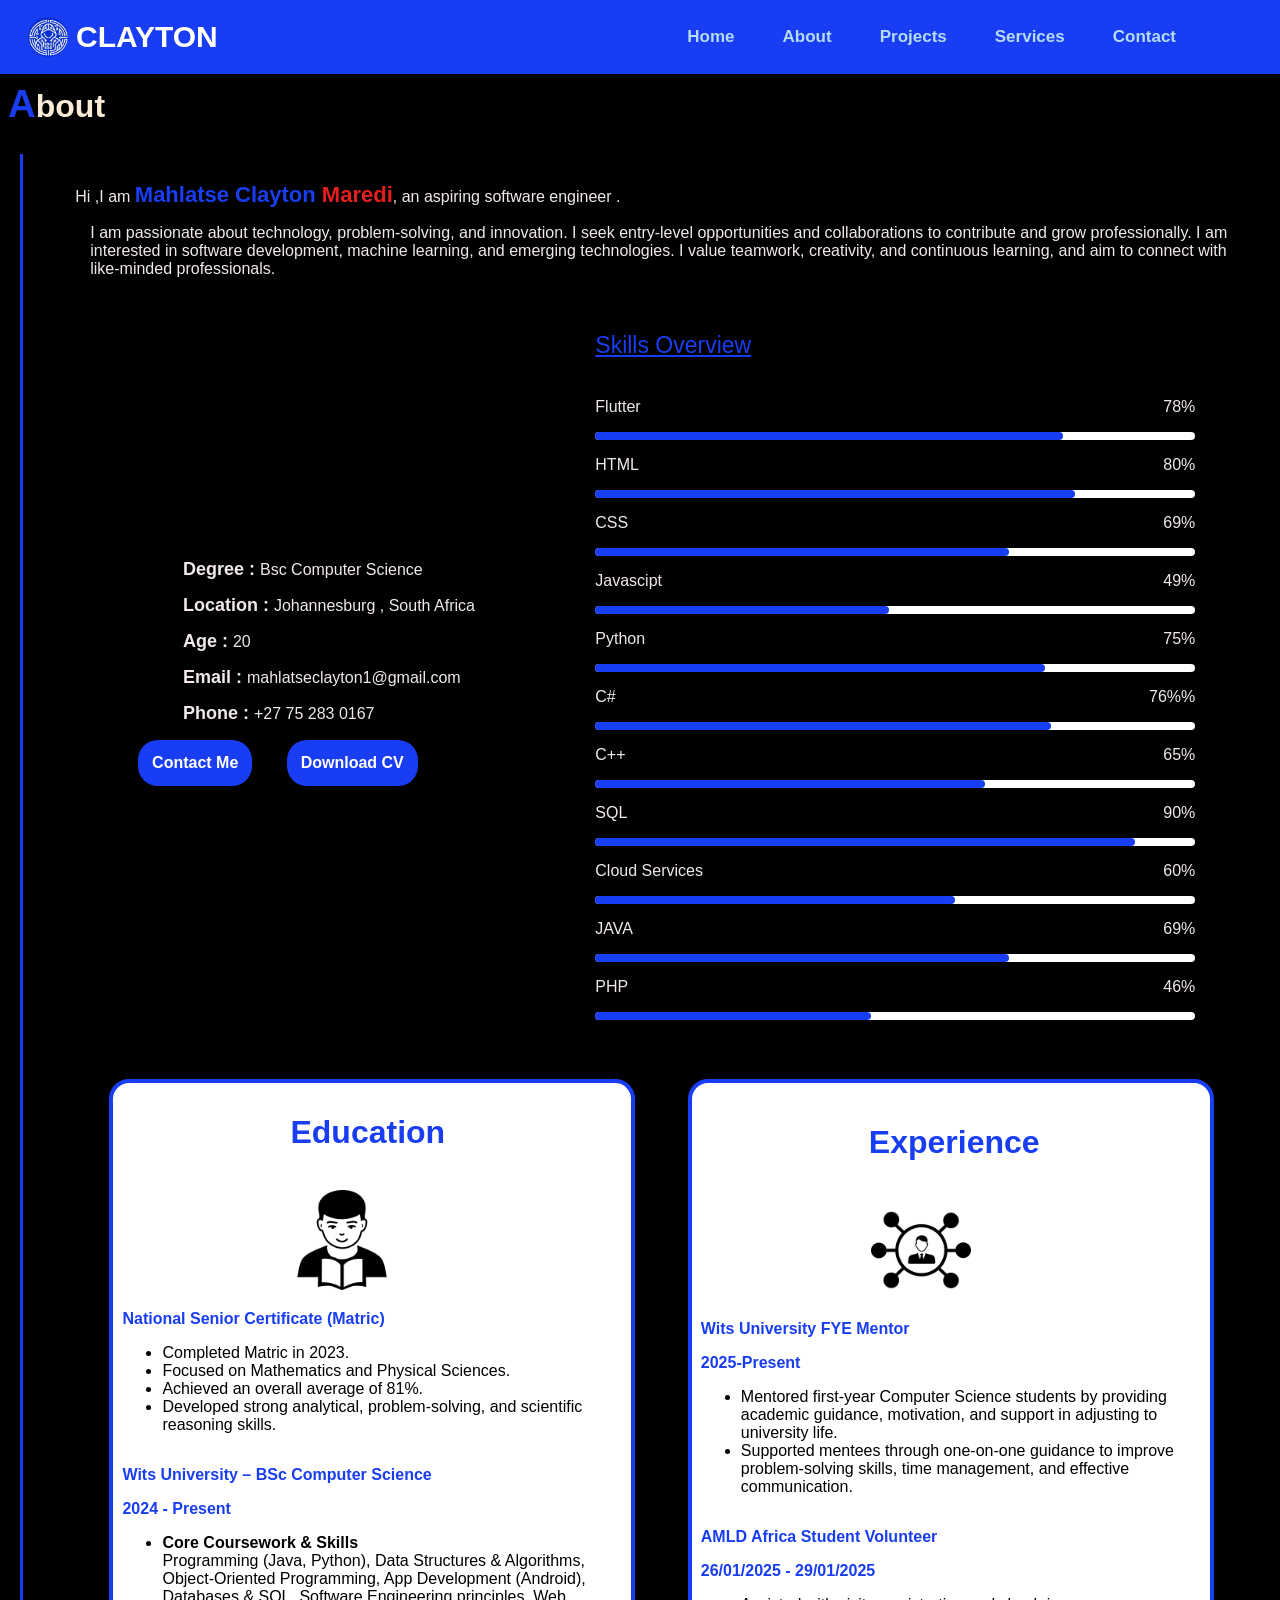
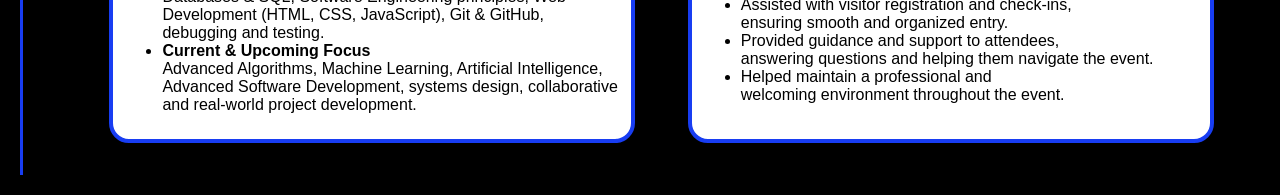
==== commit d30f32ba: "ui done" ====
--- a/about.html
+++ b/about.html
@@ -240,10 +240,22 @@
                 <p class="nd">Wits University – BSc Computer Science</p>
                 <p class="period">2024 - Present</p>
                 <ul class="desc">
-                 
-                    <li>Courses and skills learned: Algorithms, App Development</li>
-                    <li>
-Upcoming focus: Machine Learning, AI, Advanced Software Development</li>
+<li>
+  <strong>Core Coursework & Skills</strong><br>
+  Programming (Java, Python), Data Structures & Algorithms, 
+  Object-Oriented Programming, App Development (Android), 
+  Databases & SQL, Software Engineering principles, 
+  Web Development (HTML, CSS, JavaScript), 
+  Git & GitHub, debugging and testing.
+</li>
+<li>
+  <strong>Current & Upcoming Focus</strong><br>
+  Advanced Algorithms, Machine Learning, Artificial Intelligence, 
+  Advanced Software Development, systems design, 
+  collaborative and real-world project development.
+</li>
+
+
                 </ul>
                 
              </div>
--- a/styles.css
+++ b/styles.css
@@ -76,9 +76,12 @@
   
 
 }
+.clink1:hover{
+    box-shadow: #020a36;
+    border-radius: 12px;
+}
 .clink:hover{
-    width:40px;
-    height:40px;
+    transform:scale(1.05);
     border: #183df2 solid 2px;
     padding: 3px;
     border-radius: 12px;
@@ -205,6 +208,11 @@
 }
 .clink{
     height:30px;
+    width:30px;
+}
+.clink1{
+    height:30px;
+    margin:10px;
     width:30px;
 }
 #ln{
@@ -343,7 +351,7 @@
 
 /* about page */
 #Experience{
-     background-color: rgb(49, 47, 47);
+     background-color:white;
     border-radius: 20px;
     display:flex;
     padding:9px;
@@ -354,6 +362,7 @@
     flex-direction: column;
     border: 4px solid #183df2;
 }
+
 .eduObject{
         justify-content: center;
         align-items: center;
@@ -367,7 +376,7 @@
     text-decoration: underline;
 }
 #education{
- background-color: rgb(49, 47, 47);
+ background-color:white;
     border-radius: 20px;
     
     display:flex;
@@ -377,15 +386,20 @@
     flex-direction: column;
     border: 4px solid #183df2;
 }
+#education li{
+    color:black;
+}
+
 #t1{
     font-weight: bold;
     color:#183df2;
 }
 .expdesc li{
-    color:white;
+    color:black;
 }
 .period{
-    color:white;
+    color:#183df2;
+    font-weight: bold;
 }
 .desc li{
     color:white;
@@ -393,8 +407,6 @@
 .nd{
     font-weight: bold;
     color:#183df2;
-    
-  
 }
 .eduProfile{
     width: 100px;
@@ -753,11 +765,7 @@
 .lp{
     text-decoration: none;
 }
-.projectLogo{
-   
-    border-radius: 15px;
-    height:130px;
-}
+
 .projectContainer h1{
     color:#183df2;
     font-size: 18px;
@@ -787,9 +795,10 @@
 }
 .liveBtn1{
     width:150px;
-    height:30px;
+    height:35px;
        color:white;
     font-weight: bold;
+    justify-content: center;
      border:2px solid #183df2;
     background-color: #183df2;
     border-radius: 20px;
@@ -851,14 +860,14 @@
     color:#183df2;
 }
 .sLogo{
-    width:80px;
-    height:80px;
-
-    border-radius: 13px;
+    width:100px;
+    height:100px;
+    border-radius: 30px;
     padding: 12px;
     background-color: white;
 }
 
+
 .logoBox{
     justify-content: center;
     display: flex;
@@ -867,7 +876,7 @@
 .contactContainer{
     display:flex;
     flex-direction: column;
-    gap:25px;
+    gap:10px;
 
     flex-wrap: wrap;
     align-items: center;
@@ -885,9 +894,10 @@
     width:100px;
 }
 .input{
-    background-color: rgba(219, 226, 231, 0.938);
+    background-color: white;
     border-radius: 15px;
     width:250px;
+    height:28px;
     border:3px solid #183df2;
 }
 #sendBtn{
@@ -906,10 +916,11 @@
     background-color: #020a36;
 }
 .input:hover{
-    border-color:rgb(241, 10, 10);
+    border-color :#020a36;
 }
 #aboutW{
     color:white;
+    text-align: center;
     
 }
 .bs{
@@ -922,12 +933,16 @@
     border-radius: 40px;
 
 }
+
 .cContainer{
     margin: 20px;
     display:flex;
+    flex-direction: column;
     flex-wrap: wrap;
-    justify-content: center;
-    gap:30px;
+    align-items: center;
+    margin-bottom: 0;
+    justify-content: center;
+    gap:10px;
    
 }
 #g{
@@ -936,33 +951,27 @@
 .cnText{
     color:aliceblue;
 }
-@keyframes fallSquare{
-    0% {
-        transform: translateY(0);
-    }
-    100% {
-       transform: translateY(300px);
-    }
-}
-.square {
-    position: absolute;
-    width: 30px;        
-    height: 30px;
-    background-color: #17a9fd; 
-    opacity: 0.5;
-    top: -150px; 
-    animation-name: fallSquare;
-    animation-timing-function: linear;
-    animation-iteration-count: infinite;
-}
-
-
-
-#squareBack{
-    overflow: hidden;
-    height: 600px;
-    margin:0;
-    padding:0;
-    position: relative;
-    width:300px;
+
+#reachContainer{
+    display:flex;
+    justify-content: center;
+    gap:17px;
+}
+#ftitle{
+    color:white;
+    margin:10px;
+    text-align: center;
+}
+footer{
+    align-items: center;
+}
+#footerC{
+    display:flex;
+    flex-direction: column;
+    justify-content: center;
+    gap:10px;
+}
+
+#ct{
+    color:white;
 }
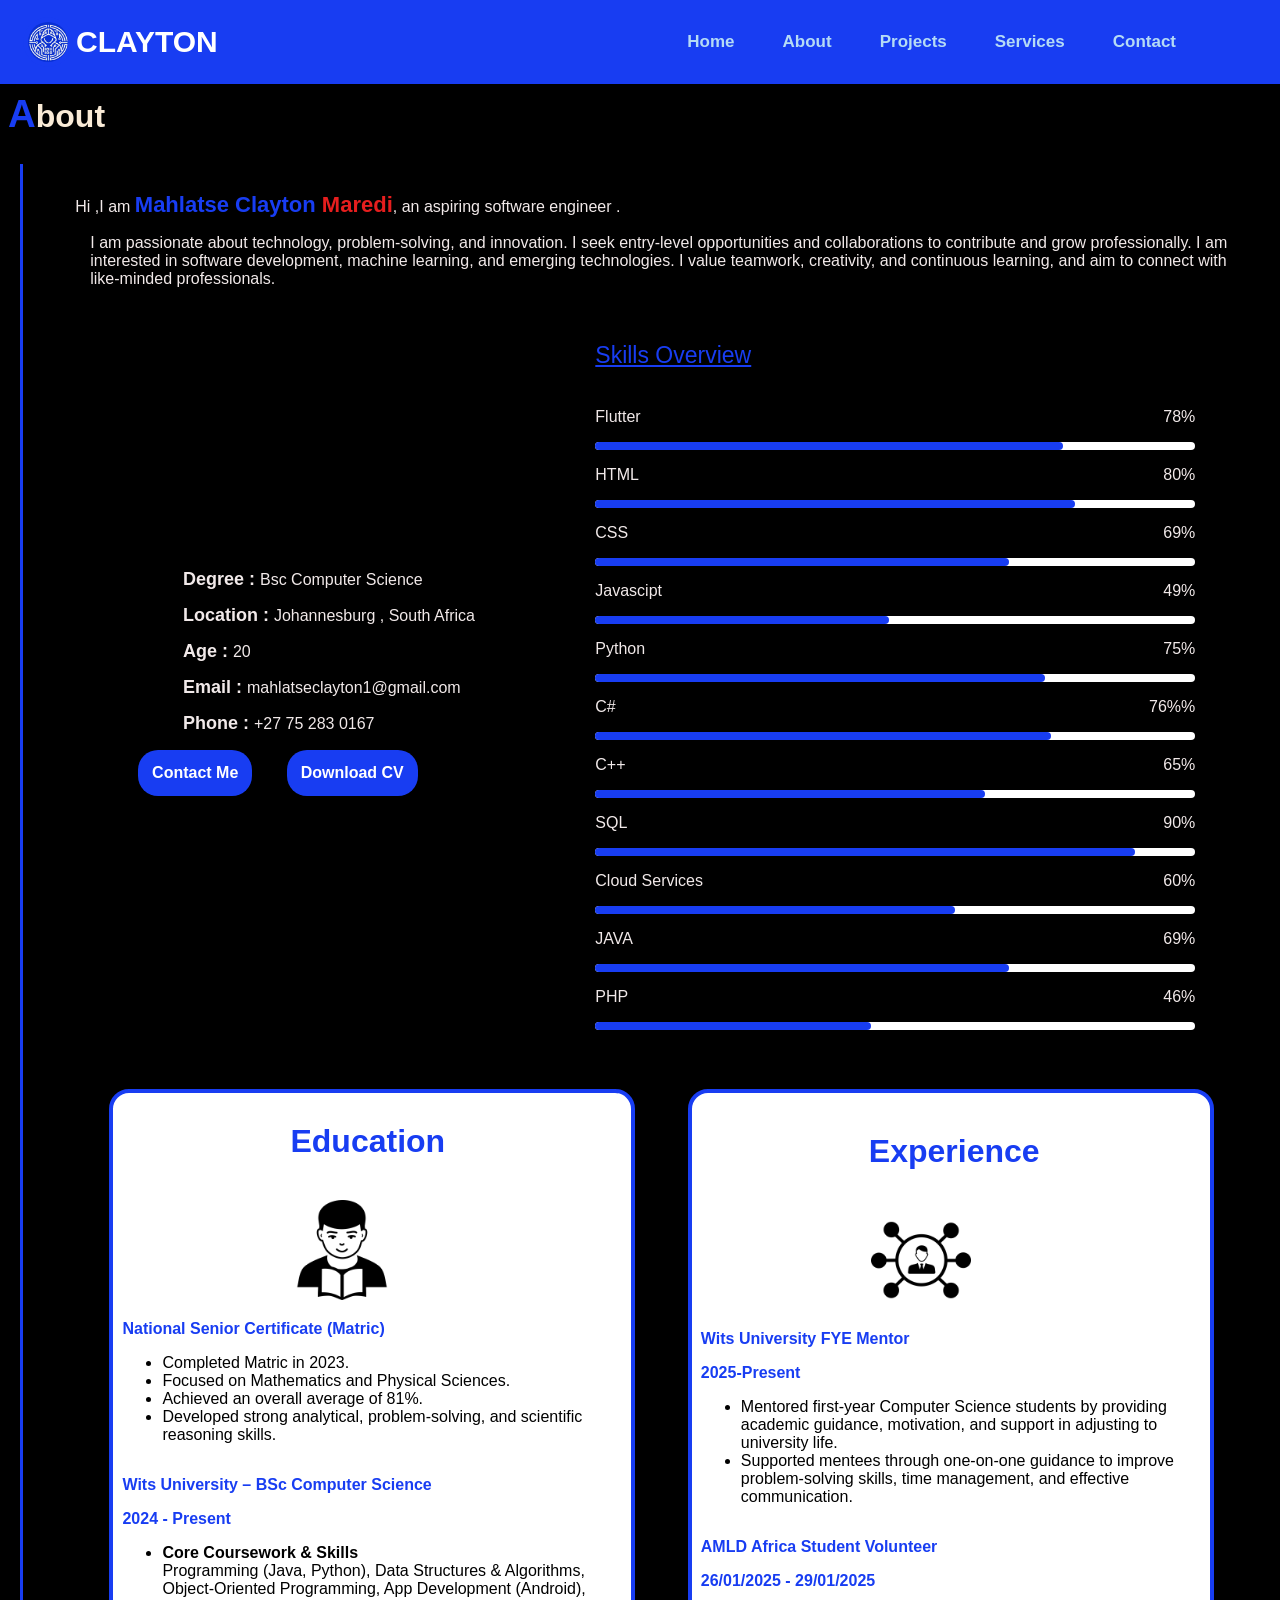
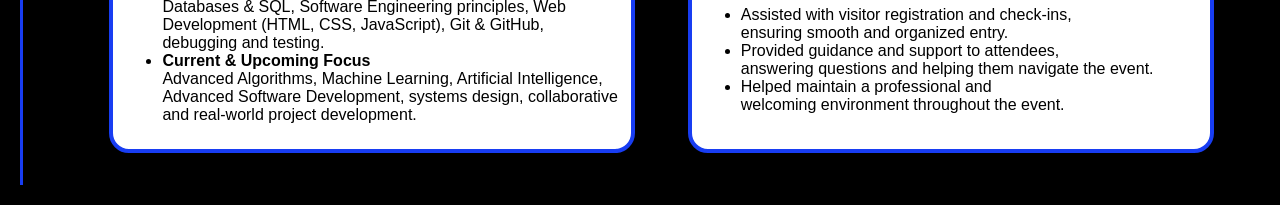
==== commit 3ac92a5e: "switched to sections" ====
--- a/about.html
+++ b/about.html
@@ -75,7 +75,7 @@
   <span></span>
 </div>
   <header id="header">
-      
+        <nav class="navBar">
         <div id="bar">
               <div id="ln" >
             <image id="logo" src="logos/logo.jpg" alt="this is the logo of my website"></image>
@@ -89,7 +89,7 @@
                 <a class="navigation" href="contact.html">Contact</a>
             </div>
            
-        </div>
+        </div></nav>
     </header>
     <main id="main">
          <h1 class="subt"><span class="s">A</span>bout</h1>
--- a/styles.css
+++ b/styles.css
@@ -1,5 +1,8 @@
 *{
     font-family: 'Trebuchet MS', 'Lucida Sans Unicode', 'Lucida Grande', 'Lucida Sans', Arial, sans-serif;
+}
+html {
+  scroll-behavior: smooth;
 }
 #title{
     display:inline-block;
@@ -236,7 +239,12 @@
     font-weight: bold;
 }
 #header{
+    position: sticky;
     margin:0px;
+    top: 0;
+    width: 100%;
+    z-index: 1000;
+
 }
 
 body{
@@ -938,7 +946,8 @@
     margin: 20px;
     display:flex;
     flex-direction: column;
-    flex-wrap: wrap;
+height:500px;
+
     align-items: center;
     margin-bottom: 0;
     justify-content: center;
@@ -974,4 +983,11 @@
 
 #ct{
     color:white;
+}
+.navBar{
+   position: sticky;
+    top: 0;
+    width: 100%;
+    z-index: 1000;
+  background: white;
 }
